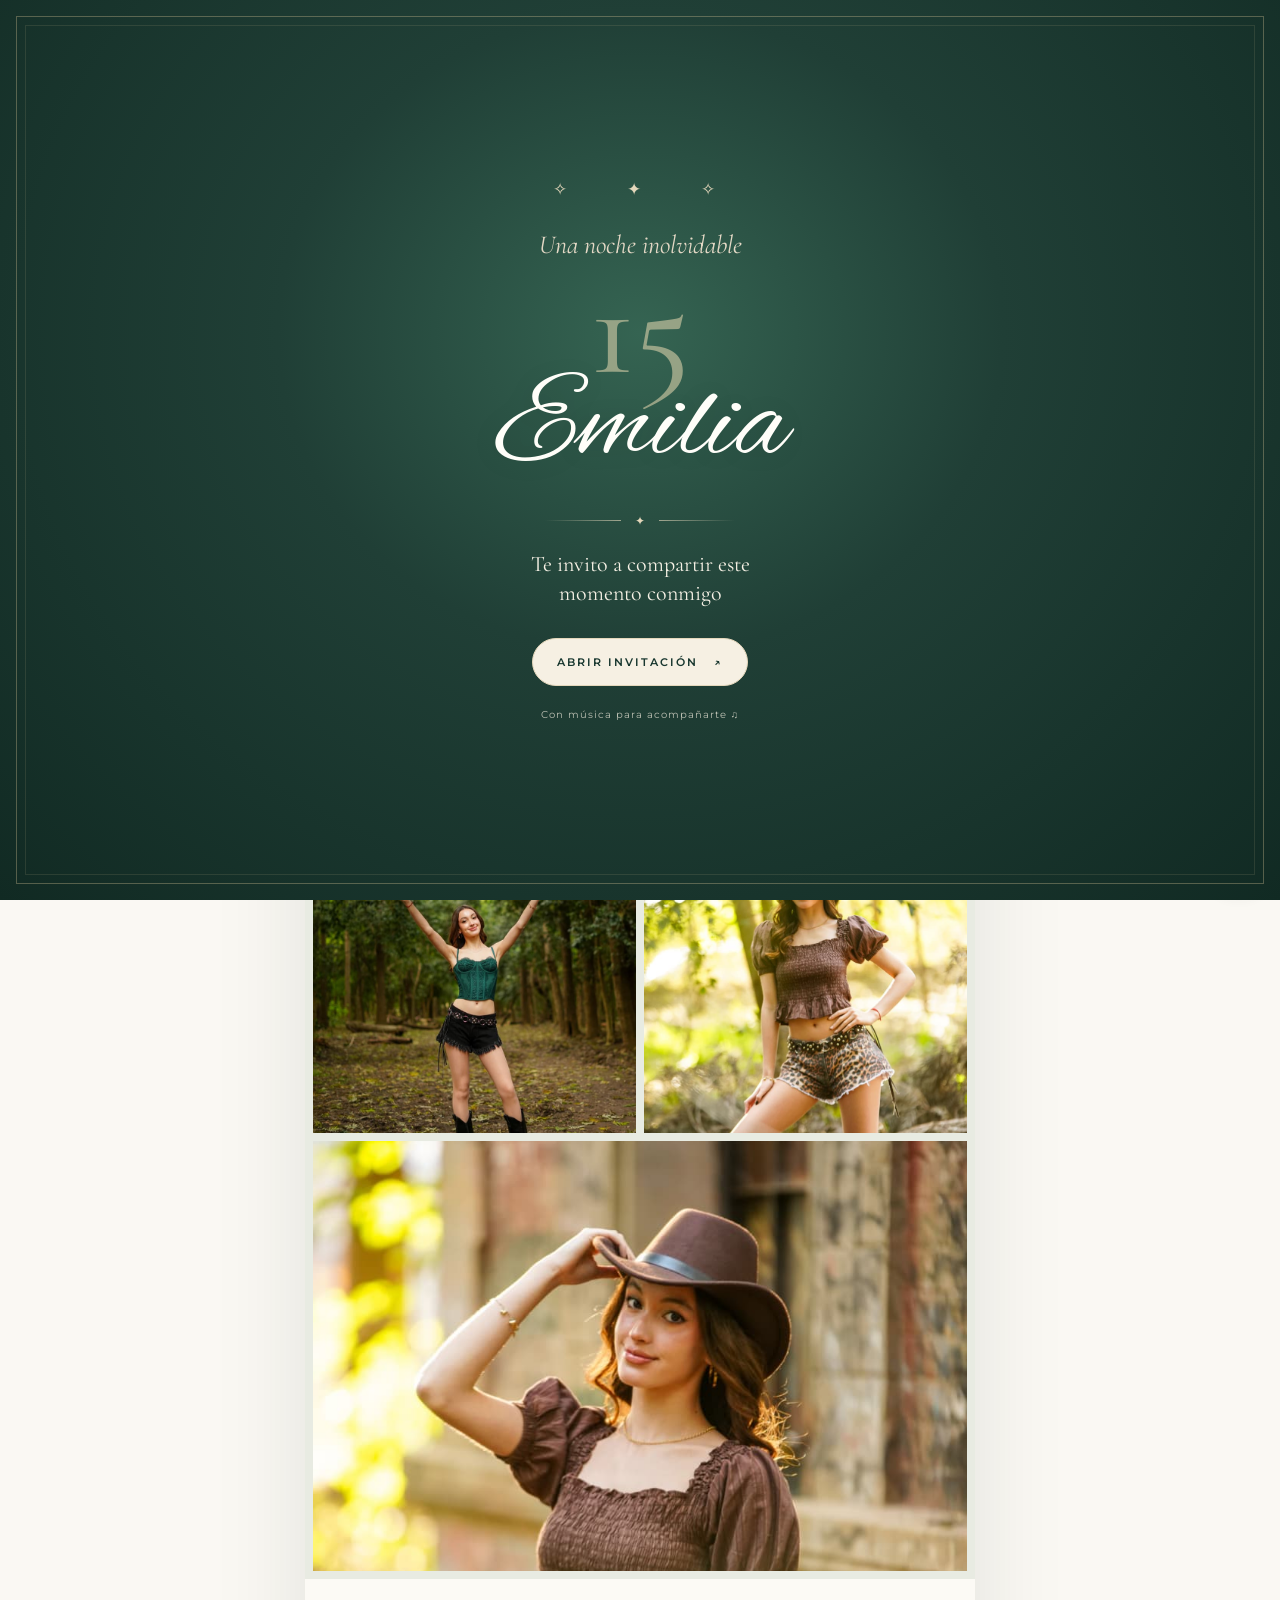
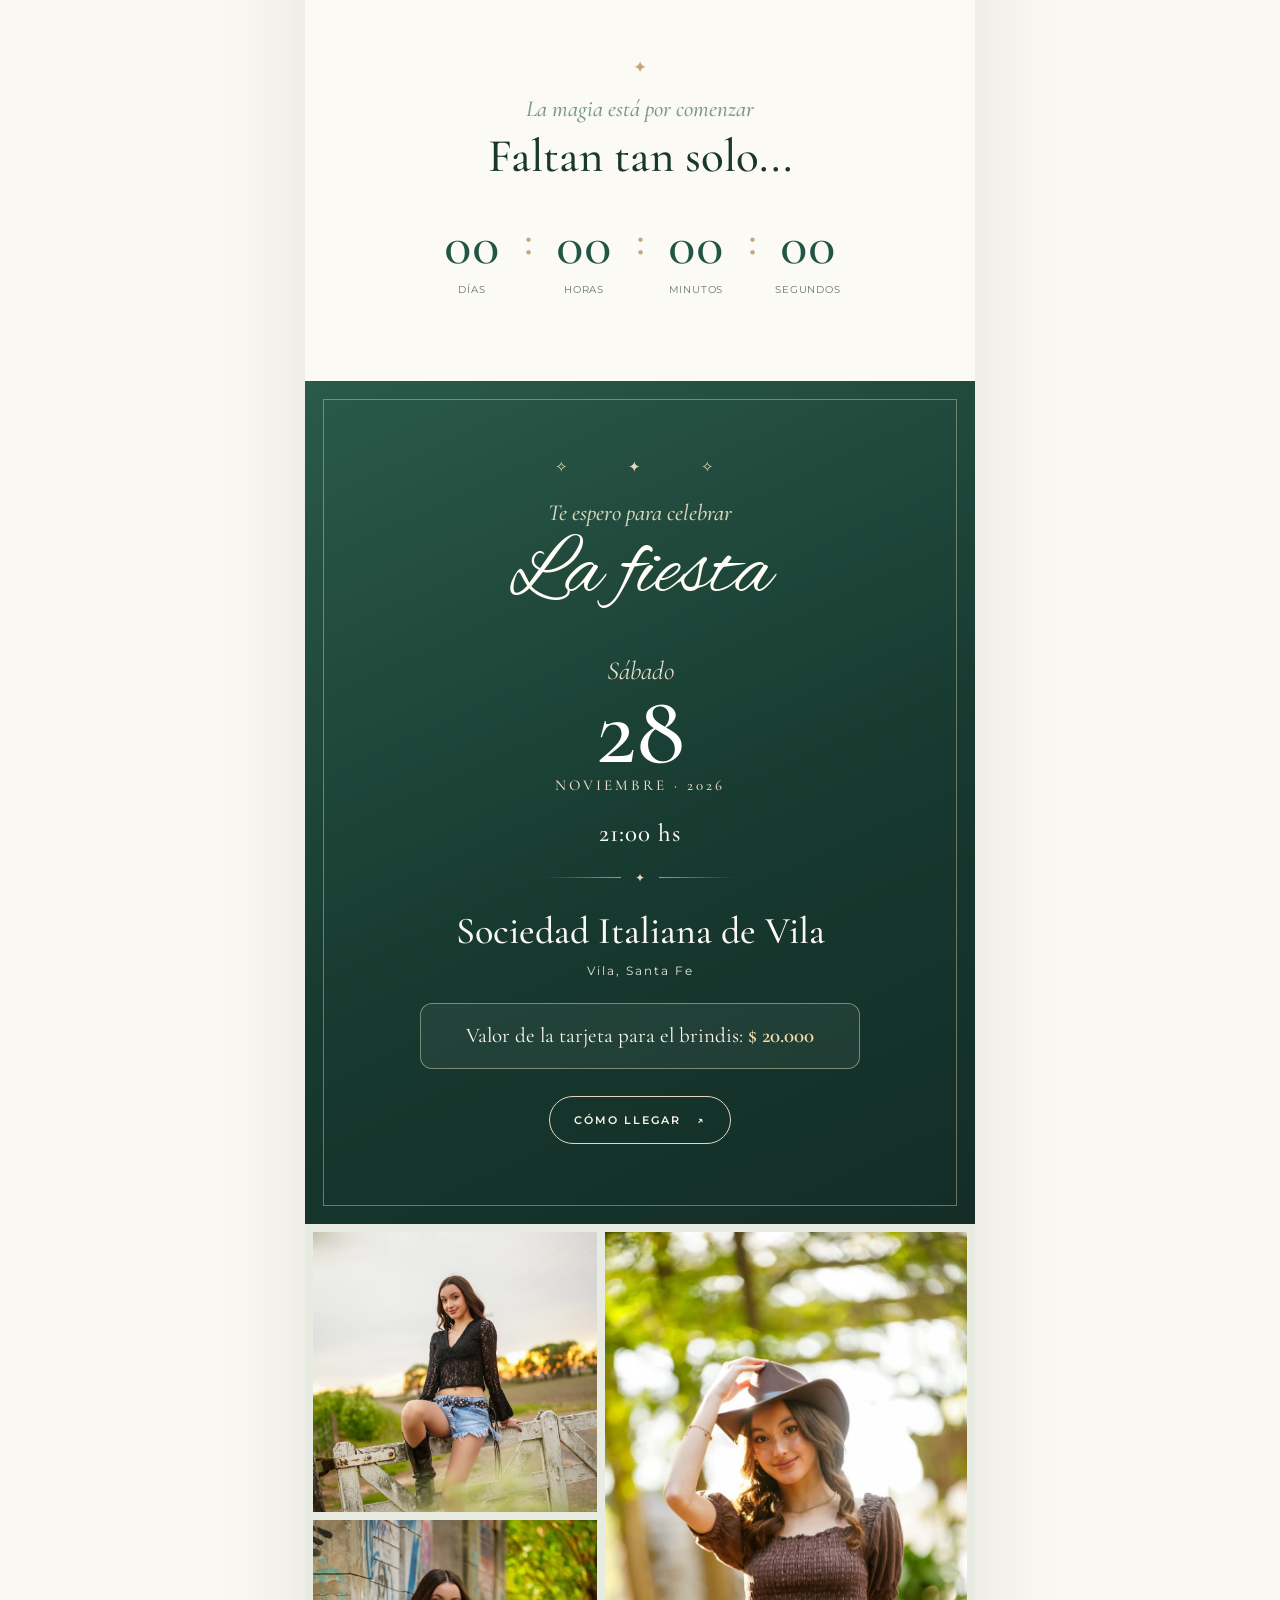
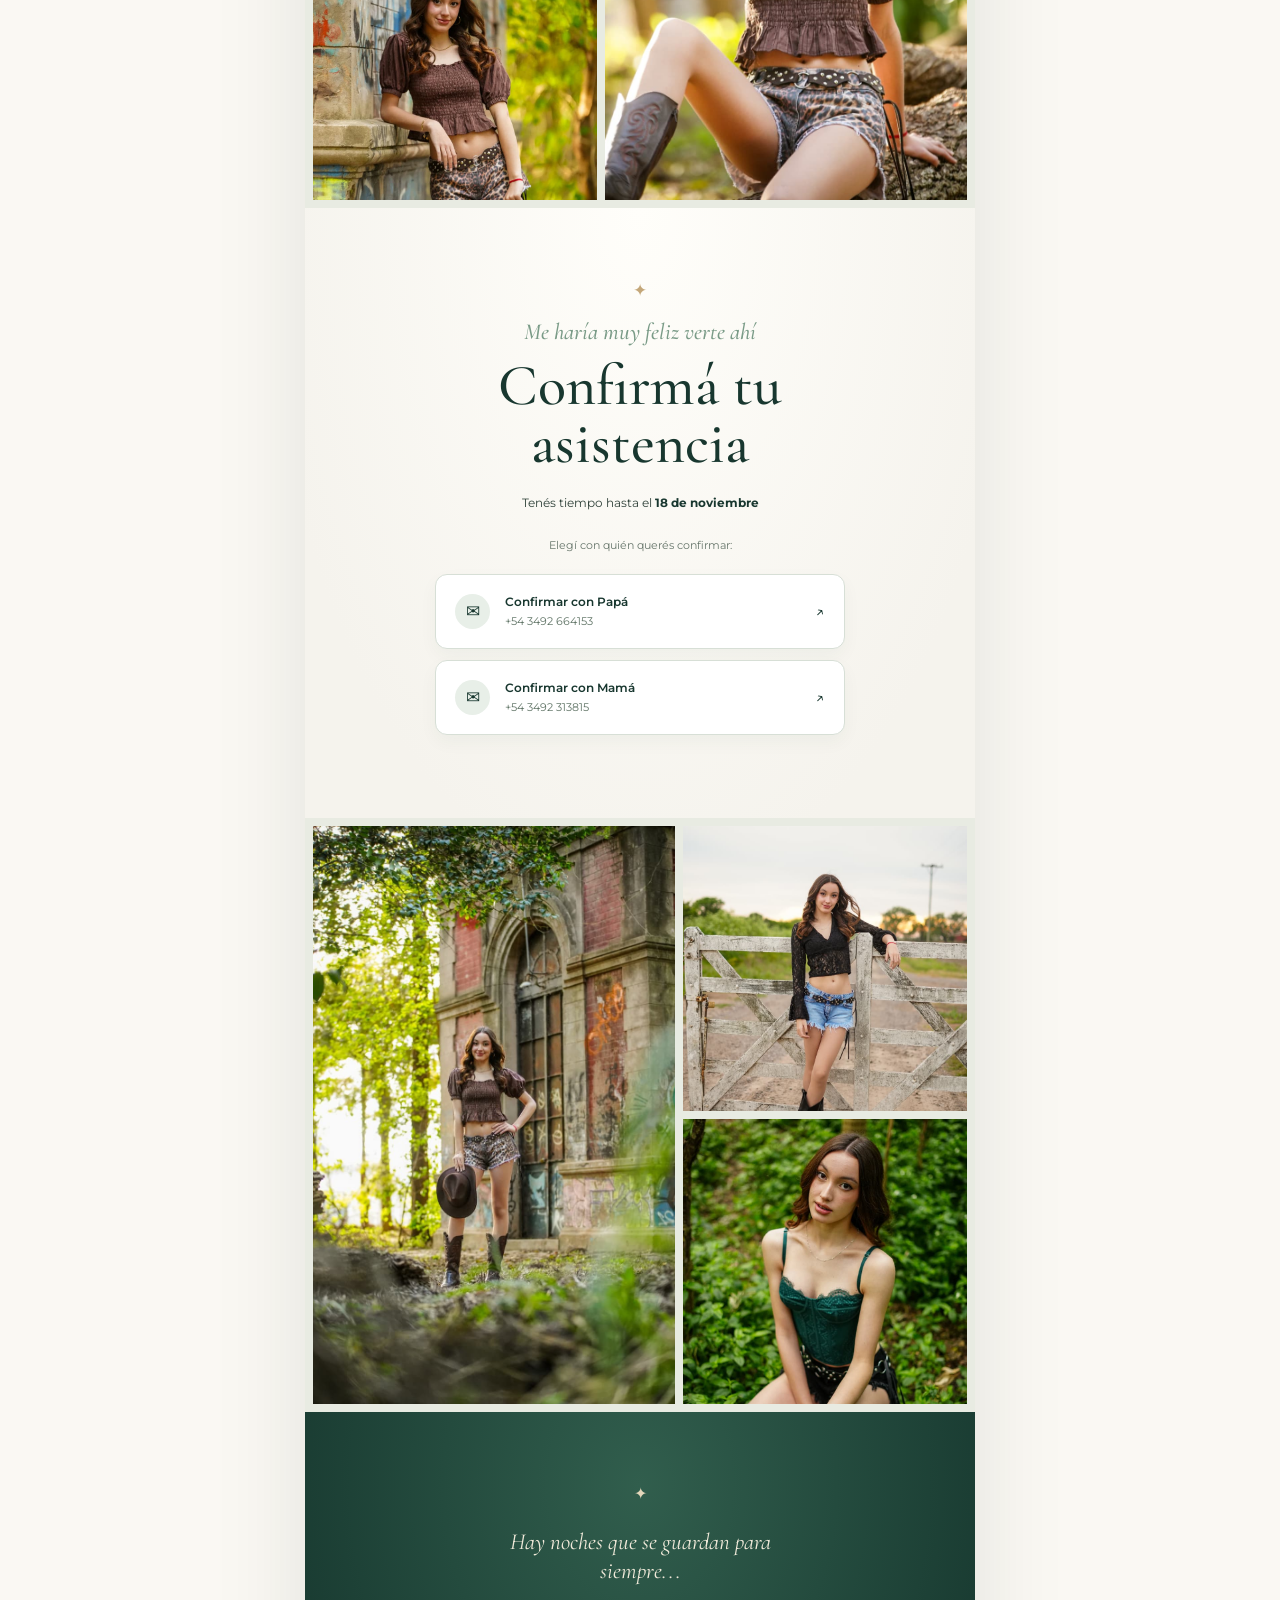
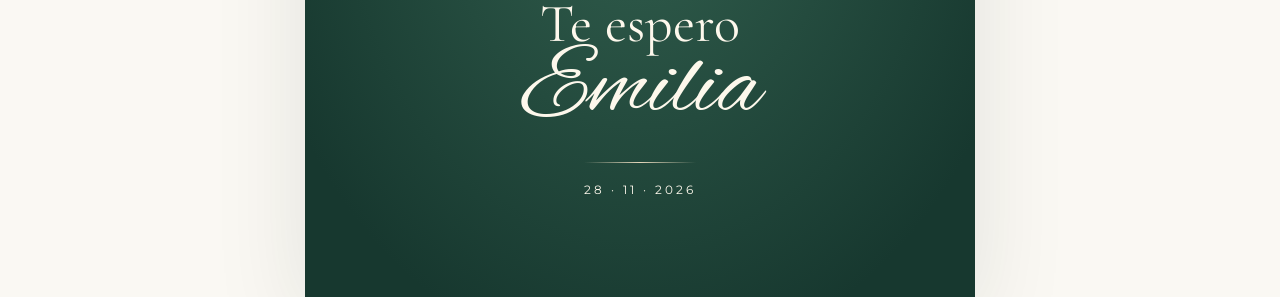
==== brindis/index.html @ 3b31a274 "4 invitaciones" ====
<!doctype html>
<html lang="es-AR">
  <head>
    <meta charset="UTF-8" />
    <meta
      name="viewport"
      content="width=device-width, initial-scale=1, viewport-fit=cover"
    />
    <meta name="theme-color" content="#18372f" />
    <meta
      name="description"
      content="Te invito a celebrar mis quince años. Emilia · 28 de noviembre de 2026 · Sociedad Italiana de Vila."
    />
    <title>Mis quince años · Emilia</title>
    <link rel="preconnect" href="https://fonts.googleapis.com" />
    <link rel="preconnect" href="https://fonts.gstatic.com" crossorigin />
    <link
      href="https://fonts.googleapis.com/css2?family=Alex+Brush&family=Cormorant+Garamond:ital,wght@0,400;0,500;0,600;1,400;1,500&family=Montserrat:wght@300;400;500;600&display=swap"
      rel="stylesheet"
    />
    <link rel="stylesheet" href="../css/estilos.css" />
  </head>
  <body class="inicio-bloqueado">
    <canvas id="canvas-fuegos" aria-hidden="true"></canvas>

    <!-- Pantalla inicial: el ingreso habilita la música con un gesto del invitado. -->
    <div
      class="bienvenida"
      id="splash"
      role="dialog"
      aria-modal="true"
      aria-labelledby="splash-titulo"
    >
      <div class="bienvenida__marco">
        <span class="ornamento" aria-hidden="true">✧ &nbsp; ✦ &nbsp; ✧</span>
        <p class="bienvenida__kicker">Una noche inolvidable</p>
        <span class="bienvenida__numero">15</span>
        <h2 id="splash-titulo" class="bienvenida__nombre">Emilia</h2>
        <div class="linea-ornamental" aria-hidden="true"><span>✦</span></div>
        <p class="bienvenida__mensaje">
          Te invito a compartir este momento conmigo
        </p>
        <button type="button" class="boton boton--claro" id="btn-ingresar">
          Abrir invitación <span aria-hidden="true">↗</span>
        </button>
        <p class="bienvenida__nota">Con música para acompañarte ♫</p>
      </div>
    </div>

    <audio id="musica" loop preload="none">
      <source src="../audio/musica.mp3" type="audio/mpeg" />
    </audio>
    <button
      type="button"
      id="btn-musica"
      class="boton-musica"
      aria-label="Reproducir música"
      aria-pressed="false"
      title="Activar o pausar la música"
    >
      <svg viewBox="0 0 24 24" fill="currentColor" aria-hidden="true">
        <path d="M12 3v10.55A4 4 0 1 0 14 17V7h4V3h-6z" />
      </svg>
      <span id="estado-musica" class="sr-only">Música pausada</span>
    </button>

    <main class="pagina">
      <header class="portada" id="inicio">
        <div class="portada__decoracion" aria-hidden="true">✦</div>
        <p class="portada__encabezado">Mis quince años</p>
        <h1 class="portada__nombre">Emilia</h1>
        <div
          class="linea-ornamental linea-ornamental--oscura"
          aria-hidden="true"
        >
          <span>✧</span>
        </div>
        <p class="portada__frase" id="frase-bienvenida">
          Hay momentos especiales por sí solos,<br class="salto-escritorio" />
          pero compartirlos con quienes más quiero<br
            class="salto-escritorio"
          />
          los hace inolvidables.
        </p>
        <div class="portada__fecha">
          <span>28</span><span class="portada__fecha-divisor"></span
          ><span>Noviembre<br />2026</span>
        </div>
        <p class="portada__deslizar">
          Deslizá para descubrir <span aria-hidden="true">↓</span>
        </p>
      </header>

      <!-- Collage 01: el orden visual y del HTML es EMILIA1, 2, 3. -->
      <section
        class="fotografias fotografias--uno"
        aria-label="Fotos de Emilia, primera parte"
      >
        <figure class="foto foto--1">
          <img
            src="../img/EMILIA1.jpeg"
            alt="Emilia con globos dorados de sus quince años"
            fetchpriority="high"
          />
        </figure>
        <figure class="foto foto--2">
          <img
            src="../img/EMILIA2.jpeg"
            alt="Emilia durante su sesión de fotos"
            loading="lazy"
          />
        </figure>
        <figure class="foto foto--3">
          <img
            src="../img/EMILIA3.jpeg"
            alt="Retrato de Emilia con sombrero"
            loading="lazy"
          />
        </figure>
      </section>

      <section class="cuenta" aria-labelledby="titulo-cuenta">
        <span class="detalle-decorativo" aria-hidden="true">✦</span>
        <p class="seccion__pre">La magia está por comenzar</p>
        <h2 id="titulo-cuenta" class="seccion__titulo">Faltan tan solo...</h2>
        <div
          class="temporizador"
          role="timer"
          aria-label="Cuenta regresiva para la fiesta"
        >
          <div class="bloque-tiempo">
            <span class="cifra" id="dias">00</span
            ><span class="etiqueta">Días</span>
          </div>
          <span class="dos-puntos" aria-hidden="true">:</span>
          <div class="bloque-tiempo">
            <span class="cifra" id="horas">00</span
            ><span class="etiqueta">Horas</span>
          </div>
          <span class="dos-puntos" aria-hidden="true">:</span>
          <div class="bloque-tiempo">
            <span class="cifra" id="minutos">00</span
            ><span class="etiqueta">Minutos</span>
          </div>
          <span class="dos-puntos" aria-hidden="true">:</span>
          <div class="bloque-tiempo">
            <span class="cifra" id="segundos">00</span
            ><span class="etiqueta">Segundos</span>
          </div>
        </div>
      </section>

      <section class="fiesta" aria-labelledby="titulo-fiesta">
        <div class="fiesta__contenido">
          <span class="ornamento fiesta__ornamento" aria-hidden="true"
            >✧ &nbsp; ✦ &nbsp; ✧</span
          >
          <p class="seccion__pre seccion__pre--clara">
            Te espero para celebrar
          </p>
          <h2 id="titulo-fiesta" class="fiesta__titulo">La fiesta</h2>
          <div class="fiesta__fecha">
            <span class="fiesta__dia">Sábado</span><strong>28</strong
            ><span class="fiesta__mes">Noviembre · 2026</span>
          </div>
          <p class="fiesta__hora">21:00 hs</p>
          <div class="linea-ornamental" aria-hidden="true"><span>✦</span></div>
          <h3 class="fiesta__lugar">Sociedad Italiana de Vila</h3>
          <p class="fiesta__localidad">Vila, Santa Fe</p>
          <div class="fiesta__valores" aria-label="Precio de la tarjeta">
            <p class="fiesta__valor">
              Valor de la tarjeta para el brindis: <strong>$ 20.000</strong>
            </p>
          </div>
          <a
            class="boton boton--contorno"
            href="https://www.google.com/maps/search/?api=1&amp;query=Sociedad+Italiana+de+Vila+Santa+Fe"
            target="_blank"
            rel="noopener noreferrer"
            >Cómo llegar <span aria-hidden="true">↗</span></a
          >
        </div>
      </section>

      <!-- Collage 02: EMILIA4 y 5 apiladas; EMILIA6 ocupa el alto de las dos. -->
      <section
        class="fotografias fotografias--dos"
        aria-label="Fotos de Emilia, segunda parte"
      >
        <figure class="foto foto--4">
          <img
            src="../img/EMILIA4.jpeg"
            alt="Emilia sentada en una cerca al atardecer"
            loading="lazy"
          />
        </figure>
        <figure class="foto foto--5">
          <img
            src="../img/EMILIA5.jpeg"
            alt="Emilia junto a una construcción antigua"
            loading="lazy"
          />
        </figure>
        <figure class="foto foto--6">
          <img
            src="../img/EMILIA6.jpeg"
            alt="Emilia con sombrero en el bosque"
            loading="lazy"
          />
        </figure>
      </section>

      <section class="confirmacion" aria-labelledby="titulo-confirmacion">
        <span class="detalle-decorativo" aria-hidden="true">✦</span>
        <p class="seccion__pre">Me haría muy feliz verte ahí</p>
        <h2 id="titulo-confirmacion" class="confirmacion__titulo">
          Confirmá tu asistencia
        </h2>
        <p class="confirmacion__plazo">
          Tenés tiempo hasta el <strong>18 de noviembre</strong>
        </p>
        <p class="confirmacion__ayuda">Elegí con quién querés confirmar:</p>
        <div class="confirmacion__acciones">
          <a
            class="contacto"
            href="https://wa.me/5493492664153?text=Hola%2C%20quiero%20confirmar%20mi%20asistencia%20a%20los%2015%20de%20Emilia.%20Mi%20nombre%20es%3A%20"
            target="_blank"
            rel="noopener noreferrer"
            aria-label="Confirmar asistencia con papá por WhatsApp"
          >
            <span class="contacto__icono" aria-hidden="true">✉</span
            ><span class="contacto__texto"
              ><strong>Confirmar con Papá</strong
              ><small>+54 3492 664153</small></span
            ><span aria-hidden="true">↗</span>
          </a>
          <a
            class="contacto"
            href="https://wa.me/5493492313815?text=Hola%2C%20quiero%20confirmar%20mi%20asistencia%20a%20los%2015%20de%20Emilia.%20Mi%20nombre%20es%3A%20"
            target="_blank"
            rel="noopener noreferrer"
            aria-label="Confirmar asistencia con mamá por WhatsApp"
          >
            <span class="contacto__icono" aria-hidden="true">✉</span
            ><span class="contacto__texto"
              ><strong>Confirmar con Mamá</strong
              ><small>+54 3492 313815</small></span
            ><span aria-hidden="true">↗</span>
          </a>
        </div>
      </section>

      <!-- Collage 03: EMILIA7 grande, EMILIA8 y 9 a su lado. -->
      <section
        class="fotografias fotografias--tres"
        aria-label="Fotos de Emilia, tercera parte"
      >
        <figure class="foto foto--7">
          <img
            src="../img/EMILIA7.jpeg"
            alt="Emilia en el jardín de una construcción antigua"
            loading="lazy"
          />
        </figure>
        <figure class="foto foto--8">
          <img
            src="../img/EMILIA8.jpeg"
            alt="Emilia apoyada en una cerca de madera"
            loading="lazy"
          />
        </figure>
        <figure class="foto foto--9">
          <img
            src="../img/EMILIA9.jpeg"
            alt="Retrato de Emilia en un jardín verde"
            loading="lazy"
          />
        </figure>
      </section>

      <footer class="cierre">
        <span class="cierre__adorno" aria-hidden="true">✦</span>
        <p>Hay noches que se guardan para siempre...</p>
        <h2>Te espero</h2>
        <span class="cierre__firma">Emilia</span>
        <div class="cierre__linea" aria-hidden="true"></div>
        <p class="cierre__fecha">28 · 11 · 2026</p>
      </footer>
    </main>

    <script src="../js/script.js"></script>
  </body>
</html>
---- css/estilos.css ----
:root {
  --verde-profundo: #18372f;
  --verde-intenso: #245446;
  --verde-hoja: #486d59;
  --verde-salvia: #7a9b87;
  --dorado: #c4a779;
  --dorado-claro: #e4d7bb;
  --marfil: #faf8f3;
  --marfil-oscuro: #f1eee6;
  --tinta: #30423a;
  --tinta-suave: #67766b;
  --blanco: #fff;
  --serif: 'Cormorant Garamond', Georgia, serif;
  --script: 'Alex Brush', cursive;
  --sans: 'Montserrat', Arial, sans-serif;
}
*, *::before, *::after { box-sizing: border-box; }
html { scroll-behavior: smooth; }
body { margin: 0; min-width: 320px; background: var(--marfil); color: var(--tinta); font-family: var(--sans); -webkit-font-smoothing: antialiased; }
body.inicio-bloqueado { overflow: hidden; }
button, a { -webkit-tap-highlight-color: transparent; }
button { font: inherit; }
a { color: inherit; }
button:focus-visible, a:focus-visible { outline: 3px solid #c4a779; outline-offset: 4px; }
.sr-only { position: absolute; width: 1px; height: 1px; padding: 0; margin: -1px; overflow: hidden; clip: rect(0,0,0,0); white-space: nowrap; border: 0; }
#canvas-fuegos { position: fixed; z-index: 11; inset: 0; width: 100%; height: 100%; pointer-events: none; }
.pagina { width: min(100%, 670px); margin-inline: auto; overflow: clip; background: var(--marfil); box-shadow: 0 24px 90px rgba(19, 43, 32, .10); }

/* Bienvenida */
.bienvenida { position: fixed; z-index: 100; inset: 0; display: grid; place-items: center; padding: 24px; color: var(--marfil); background: radial-gradient(ellipse at 50% 37%, #356452 0%, #203f36 40%, #112a23 100%); text-align: center; opacity: 1; visibility: visible; transition: opacity .8s ease, visibility .8s ease; }
.bienvenida::before { content: ''; pointer-events: none; position: absolute; inset: 16px; border: 1px solid rgba(218, 196, 150, .34); }
.bienvenida::after { content: ''; pointer-events: none; position: absolute; inset: 25px; border: 1px solid rgba(218, 196, 150, .12); }
.bienvenida.oculto { opacity: 0; visibility: hidden; }
.bienvenida__marco { position: relative; z-index: 1; width: min(440px, 100%); }
.ornamento { color: var(--dorado-claro); font-size: 17px; font-weight: 400; letter-spacing: 12px; }
.bienvenida__kicker { margin: 30px 0 2px; color: #e3d8c5; font-family: var(--serif); font-size: clamp(20px, 5vw, 26px); font-style: italic; }
.bienvenida__numero { display: block; margin: 0 0 -32px; color: rgba(234, 219, 179, .55); font: 500 clamp(88px, 30vw, 135px)/1 var(--serif); }
.bienvenida__nombre { position: relative; margin: 0; color: #fffef9; font: 400 clamp(80px, 26vw, 120px)/1.05 var(--script); text-shadow: 0 2px 26px rgba(0,0,0,.10); }
.linea-ornamental { display: flex; align-items: center; gap: 14px; justify-content: center; width: 190px; margin: 22px auto; color: var(--dorado-claro); }
.linea-ornamental::before, .linea-ornamental::after { content: ''; height: 1px; width: 100%; background: linear-gradient(90deg, transparent, currentColor); opacity: .64; }
.linea-ornamental::after { transform: rotate(180deg); }
.linea-ornamental span { font-size: 12px; }
.bienvenida__mensaje { max-width: 280px; margin: 14px auto 30px; color: #f6f1e5; font: 400 22px/1.3 var(--serif); }
.boton { display: inline-flex; align-items: center; justify-content: center; gap: 16px; min-height: 48px; padding: 14px 24px; border: 1px solid transparent; border-radius: 50px; text-decoration: none; text-transform: uppercase; font-size: 11px; font-family: var(--sans); font-weight: 600; letter-spacing: 2px; cursor: pointer; transition: background .2s, color .2s, transform .2s; }
.boton:hover { transform: translateY(-2px); }
.boton--claro { color: var(--verde-profundo); background: #f6f0e3; border-color: var(--dorado-claro); }
.boton--claro:hover { background: white; }
.bienvenida__nota { color: rgba(242, 236, 221, .75); font-size: 10px; letter-spacing: 1px; margin: 22px 0 0; }

/* Música */
.boton-musica { position: fixed; z-index: 20; right: max(17px, env(safe-area-inset-right)); bottom: max(17px, env(safe-area-inset-bottom)); display: grid; place-items: center; width: 48px; height: 48px; border-radius: 50%; border: 1px solid #c8b386; background: #fdf9ef; color: var(--verde-profundo); box-shadow: 0 6px 24px rgba(10,40,26,.20); cursor: pointer; transition: transform .2s, opacity .2s; }
.boton-musica:hover { transform: scale(1.05); }
.boton-musica svg { width: 22px; height: 22px; }
.boton-musica[aria-pressed="false"] { opacity: .75; }

/* Portada */
.portada { position: relative; min-height: 650px; min-height: min(94svh, 780px); display: flex; flex-direction: column; align-items: center; justify-content: center; padding: 65px 23px 52px; text-align: center; background: radial-gradient(ellipse at 50% 46%, #fffdf9 0%, #f8f6ef 56%, #eef0e6 100%); }
.portada::before, .portada::after { content: ''; pointer-events: none; position: absolute; inset: 22px; border: 1px solid rgba(122, 155, 135, .22); }
.portada::after { inset: 30px; border-color: rgba(196,167,121,.16); }
.portada__decoracion { color: var(--dorado); font-size: 27px; margin-bottom: 35px; }
.portada__encabezado { margin: 0 0 -4px; font: 500 clamp(29px, 6.5vw, 37px)/1.2 var(--serif); text-transform: uppercase; letter-spacing: 3px; color: var(--verde-intenso); }
.portada__nombre { margin: 0; font: 400 clamp(110px, 25vw, 156px)/1.05 var(--script); color: var(--verde-profundo); }
.linea-ornamental--oscura { color: var(--dorado); width: 190px; margin-top: 3px; margin-bottom: 24px; }
.portada__frase { max-width: 425px; margin: 0; font: italic 500 clamp(19px, 4.4vw, 24px)/1.37 var(--serif); color: #566c5d; text-wrap: pretty; opacity: 0; transform: translateY(9px); transition: opacity 1s ease, transform 1s ease; }
.portada__frase.visible { opacity: 1; transform: translateY(0); }
.portada__fecha { display: flex; align-items: center; justify-content: center; gap: 18px; margin-top: 38px; color: var(--verde-intenso); }
.portada__fecha span:first-child { font: 400 59px/.9 var(--serif); }
.portada__fecha span:last-child { text-align: left; font: 500 15px/1.4 var(--serif); letter-spacing: 2px; text-transform: uppercase; }
.portada__fecha-divisor { height: 46px; border-left: 1px solid var(--dorado); }
.portada__deslizar { position: absolute; bottom: 44px; display: flex; align-items: center; gap: 10px; margin: 0; font-size: 9px; letter-spacing: 2px; text-transform: uppercase; color: #7b8b7b; }
.portada__deslizar span { font-size: 16px; }

/* Collages: nunca son sliders y mantienen el orden de las 9 imágenes. */
.fotografias { display: grid; gap: 8px; margin: 0; padding: 8px; background: #e8ebe2; }
.foto { min-width: 0; margin: 0; overflow: hidden; position: relative; background: #cbd6ca; }
.foto img { display: block; width: 100%; height: 100%; object-fit: cover; object-position: center center; transition: transform .6s ease; }
@media (hover:hover) { .foto:hover img { transform: scale(1.045); } }
.fotografias--uno { grid-template-columns: repeat(2, minmax(0,1fr)); grid-template-rows: 345px 430px; }
.fotografias--uno .foto--3 { grid-column: 1 / -1; }
.foto--1 img { object-position: center 42%; }
.foto--2 img { object-position: center 25%; }
.foto--3 img { object-position: center 25%; }
.fotografias--dos { grid-template-columns: .88fr 1.12fr; grid-template-rows: 280px 280px; }
.fotografias--dos .foto--6 { grid-column: 2; grid-row: 1 / span 2; }
.foto--4 img { object-position: center 35%; }
.foto--5 img { object-position: center 24%; }
.foto--6 img { object-position: center 30%; }
.fotografias--tres { grid-template-columns: 1.12fr .88fr; grid-template-rows: 285px 285px; }
.fotografias--tres .foto--7 { grid-column: 1; grid-row: 1 / span 2; }
.foto--7 img { object-position: center 40%; }
.foto--8 img { object-position: center 42%; }
.foto--9 img { object-position: center 24%; }

/* Contador */
.cuenta { position: relative; padding: 78px 25px 85px; background: #fcfaf5; text-align: center; }
.detalle-decorativo { color: var(--dorado); font-size: 17px; }
.seccion__pre { margin: 19px 0 5px; color: var(--verde-salvia); font: italic 500 23px/1.2 var(--serif); }
.seccion__titulo { margin: 0; color: var(--verde-profundo); font: 500 clamp(33px, 7.6vw, 47px)/1.15 var(--serif); }
.temporizador { display: flex; justify-content: center; align-items: flex-start; gap: clamp(4px, 1.2vw, 14px); margin: 34px auto 0; }
.bloque-tiempo { display: flex; align-items: center; flex-direction: column; min-width: clamp(47px, 13vw, 75px); }
.cifra { color: var(--verde-intenso); font: 500 clamp(35px, 9vw, 56px)/1 var(--serif); font-variant-numeric: tabular-nums; }
.etiqueta { margin-top: 10px; font-size: clamp(8px, 1.8vw, 10px); text-transform: uppercase; letter-spacing: .8px; color: var(--tinta-suave); }
.dos-puntos { color: var(--dorado); font: 500 clamp(25px, 7vw, 45px)/1 var(--serif); }

/* Fiesta */
.fiesta { background: linear-gradient(155deg, #2a5a4a 0%, #17392f 57%, #132d26 100%); padding: 18px; color: var(--marfil); text-align: center; }
.fiesta__contenido { border: 1px solid rgba(228, 215, 187, .42); padding: 57px 15px 61px; }
.fiesta__ornamento { display: block; margin-bottom: 24px; font-size: 15px; }
.seccion__pre--clara { color: #d7d6bd; }
.fiesta__titulo { margin: 5px 0 38px; color: #fffdf5; font: 400 clamp(56px, 15vw, 85px)/1 var(--script); }
.fiesta__fecha { display: flex; flex-direction: column; align-items: center; }
.fiesta__dia { font: italic 400 26px var(--serif); color: #e2d9c9; }
.fiesta__fecha strong { font: 500 100px/.9 var(--serif); color: #fff; }
.fiesta__mes { font: 500 15px var(--serif); letter-spacing: 3px; text-transform: uppercase; color: #e7dac4; }
.fiesta__hora { margin: 24px 0 14px; font: 500 25px var(--serif); letter-spacing: 1px; }
.fiesta .linea-ornamental { margin: 22px auto 27px; }
.fiesta__lugar { margin: 0; font: 500 clamp(29px, 7vw, 38px)/1.05 var(--serif); }
.fiesta__localidad { font-size: 12px; font-weight: 400; letter-spacing: 2px; color: #e5e7db; margin: 11px 0 31px; }
.boton--contorno { border-color: var(--dorado-claro); color: #fbf5e8; background: transparent; }
.boton--contorno:hover { color: var(--verde-profundo); background: #fbf5e8; }

/* Confirmaciones */
.confirmacion { padding: 72px 35px 83px; text-align: center; background: radial-gradient(ellipse at 50% 0, #fffefa 0%, #f5f3ed 80%); }
.confirmacion__titulo { max-width: 420px; margin: 11px auto; color: var(--verde-profundo); font: 500 clamp(40px, 9vw, 58px)/.99 var(--serif); }
.confirmacion__plazo { margin: 20px 0 0; color: var(--tinta); font-size: 12px; line-height: 1.8; }
.confirmacion__plazo strong { color: var(--verde-profundo); }
.confirmacion__ayuda { color: var(--tinta-suave); font-size: 11px; margin-top: 24px; }
.confirmacion__acciones { display: grid; gap: 11px; width: min(100%, 410px); margin: 22px auto 0; }
.contacto { display: flex; justify-content: space-between; align-items: center; gap: 15px; min-height: 75px; padding: 15px 19px; background: #fff; border: 1px solid #d7dfd6; border-radius: 12px; color: var(--verde-profundo); text-decoration: none; box-shadow: 0 7px 18px rgba(31, 64, 51, .045); transition: border-color .2s, transform .2s; }
.contacto:hover { border-color: #8da793; transform: translateY(-2px); }
.contacto__icono { display: grid; place-items: center; flex: 0 0 35px; height: 35px; border-radius: 50%; background: #e8efe8; font-size: 17px; }
.contacto__texto { display: flex; flex-direction: column; gap: 5px; align-items: flex-start; flex: 1; }
.contacto__texto strong { font-size: 12px; font-weight: 600; }
.contacto__texto small { color: #607466; font-size: 11px; }

/* Cierre */
.cierre { padding: 72px 25px 88px; text-align: center; color: #fdf8ec; background: radial-gradient(ellipse at 50% 15%, #315e4d, #17382f 83%); }
.cierre__adorno { color: var(--dorado-claro); font-size: 16px; }
.cierre > p:first-of-type { max-width: 270px; margin: 25px auto 0; font: italic 400 23px/1.3 var(--serif); color: #efe9d9; }
.cierre h2 { margin: 10px 0 -15px; font: 400 54px/1 var(--serif); }
.cierre__firma { display: block; font: 400 99px/1.1 var(--script); }
.cierre__linea { height: 1px; width: 112px; margin: 17px auto 19px; background: linear-gradient(90deg, transparent, var(--dorado-claro), transparent); }
.cierre__fecha { font: 400 12px var(--sans); letter-spacing: 3px; }

@media (max-width: 540px) {
  .portada { min-height: min(92svh, 725px); padding: 70px 23px 70px; }
  .portada__nombre { font-size: clamp(105px, 28vw, 137px); }
  .portada__decoracion { margin-bottom: 26px; }
  .salto-escritorio { display: none; }
  .portada__frase { max-width: 315px; }
  .portada__deslizar { bottom: 33px; }
  .fotografias { gap: 6px; padding: 6px; }
  .fotografias--uno { grid-template-rows: clamp(230px, 75vw, 340px) clamp(255px, 90vw, 400px); }
  .fotografias--dos, .fotografias--tres { grid-template-rows: clamp(185px, 53vw, 250px) clamp(185px, 53vw, 250px); }
  .cuenta { padding: 68px 17px 78px; }
  .fiesta { padding: 11px; }
  .fiesta__contenido { padding: 46px 11px 50px; }
  .confirmacion { padding: 63px 23px 75px; }
  .cierre { padding: 64px 23px 79px; }
}
@media (max-width: 365px) {
  .portada__encabezado { font-size: 27px; }
  .portada__nombre { font-size: 104px; }
  .cifra { font-size: 35px; }
  .temporizador { gap: 3px; }
  .bloque-tiempo { min-width: 44px; }
  .confirmacion { padding-left: 16px; padding-right: 16px; }
}
@media (prefers-reduced-motion: reduce) {
  *, *::before, *::after { scroll-behavior: auto !important; animation-duration: .01ms !important; transition-duration: .01ms !important; }
}

/* Valores de las tarjetas: visibles solo en las versiones cena y brindis. */
.fiesta__valores {
  width: min(100%, 440px);
  margin: -6px auto 27px;
  padding: 17px 12px;
  border: 1px solid rgba(228, 215, 187, .48);
  border-radius: 12px;
  background: rgba(255, 255, 255, .055);
}
.fiesta__valor {
  margin: 0;
  color: #fdf9ef;
  font: 400 clamp(17px, 4.6vw, 21px)/1.4 var(--serif);
}
.fiesta__valor strong { color: #f4dfac; font-weight: 600; white-space: nowrap; }
.fiesta__valores--doble { padding-block: 15px; }
.fiesta__valores--doble .fiesta__valor + .fiesta__valor {
  padding-top: 10px;
  margin-top: 10px;
  border-top: 1px solid rgba(228, 215, 187, .25);
}
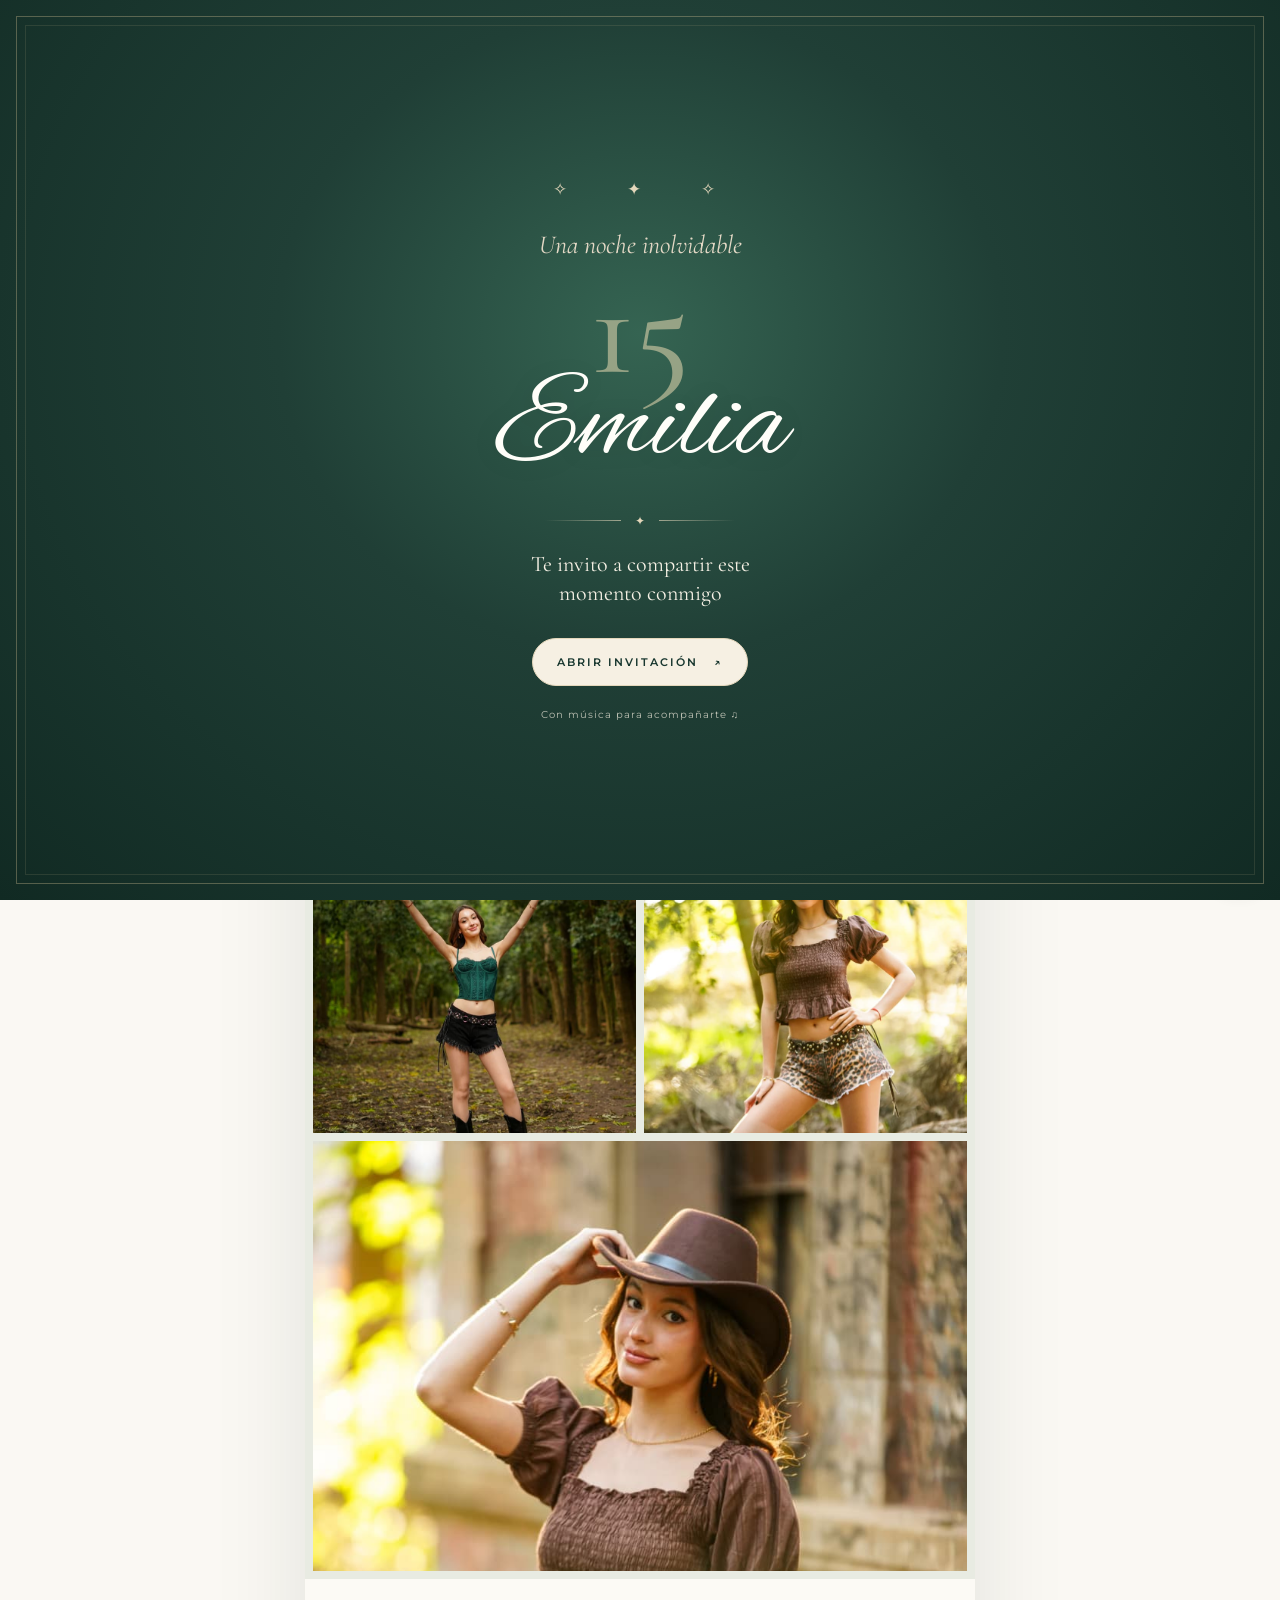
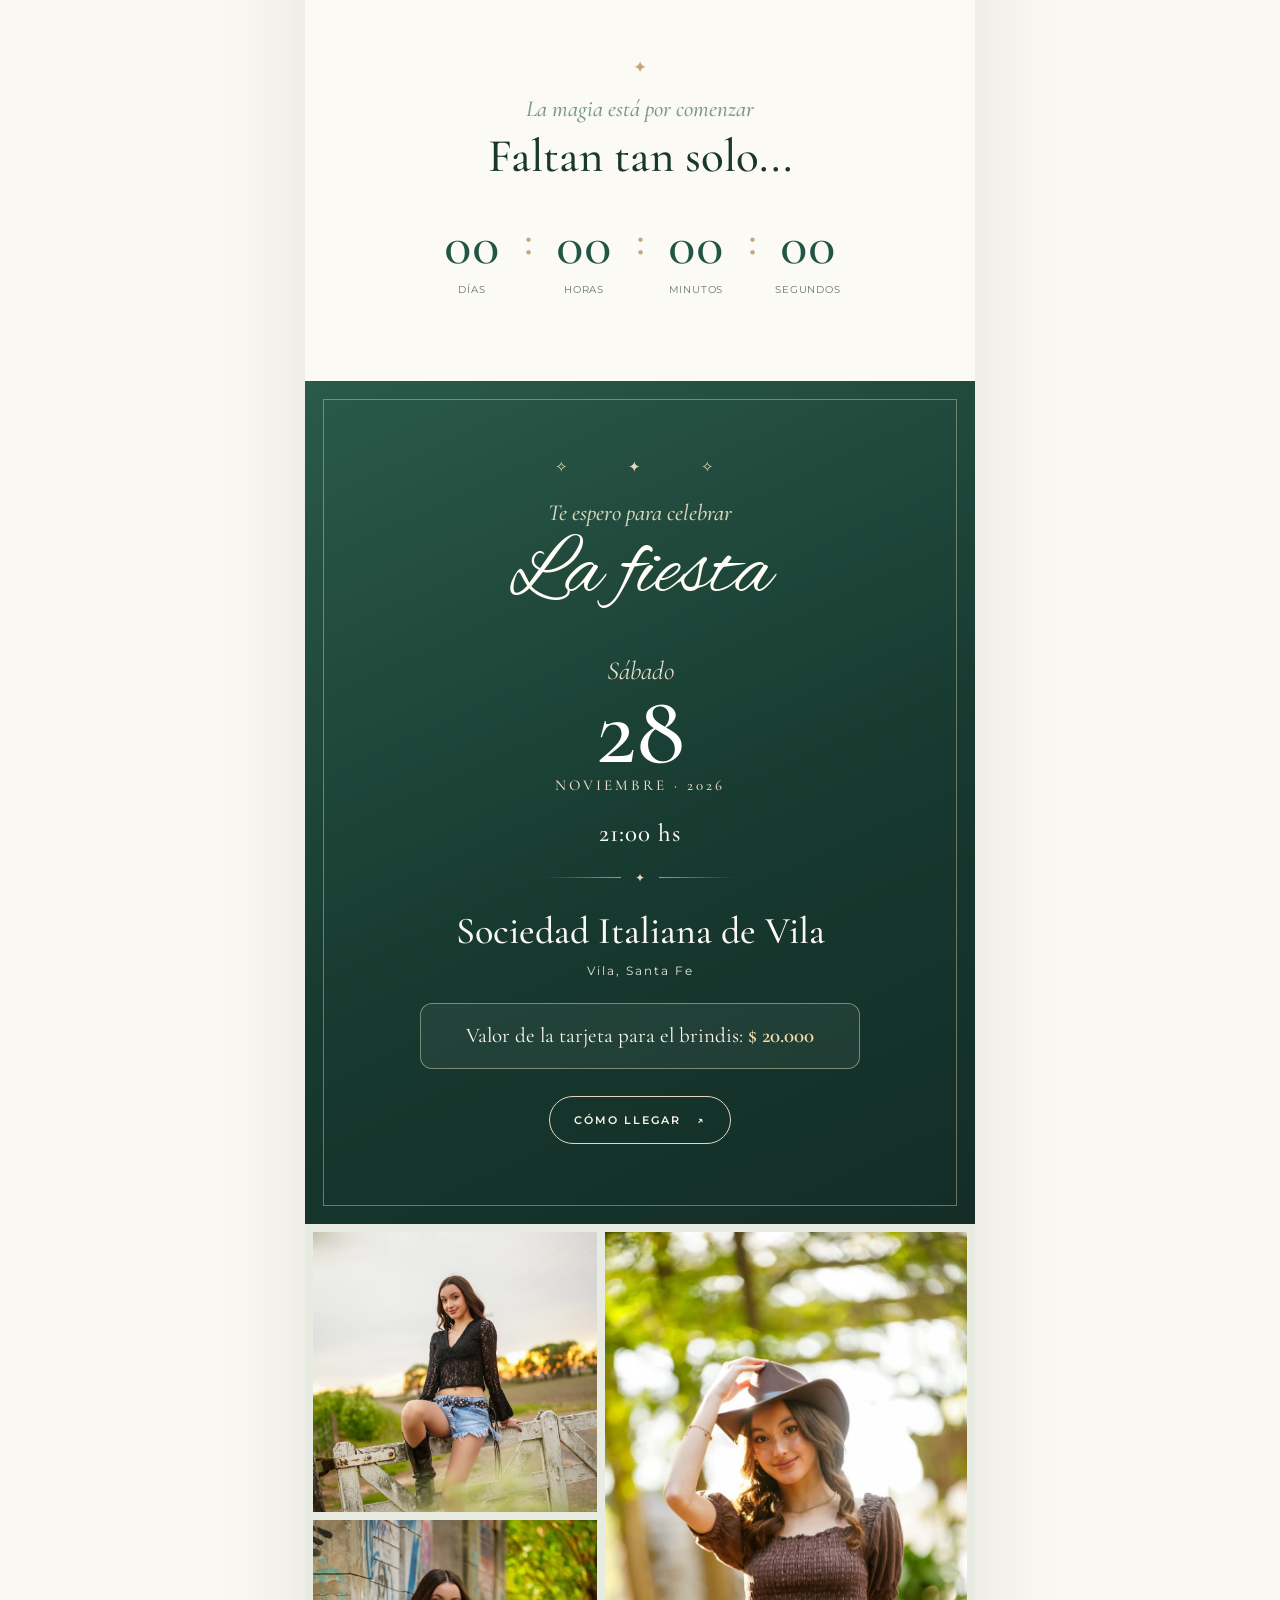
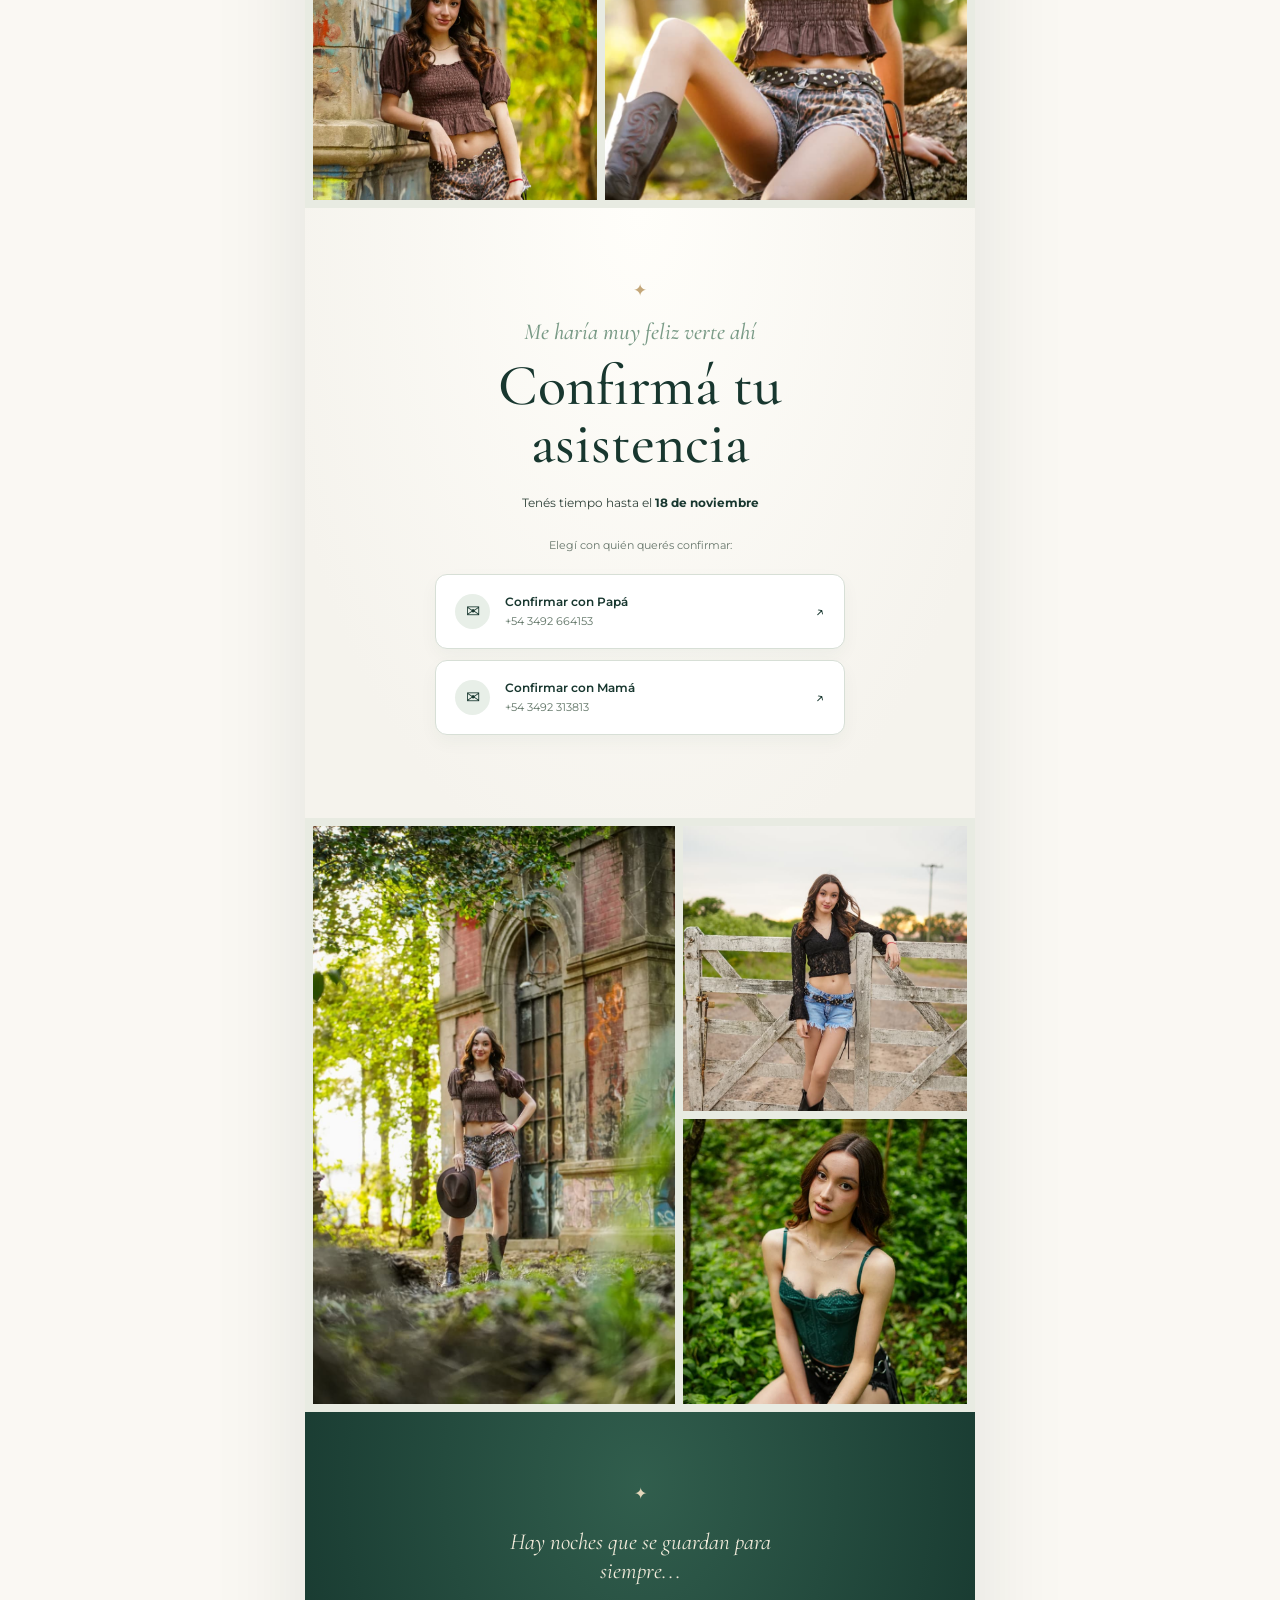
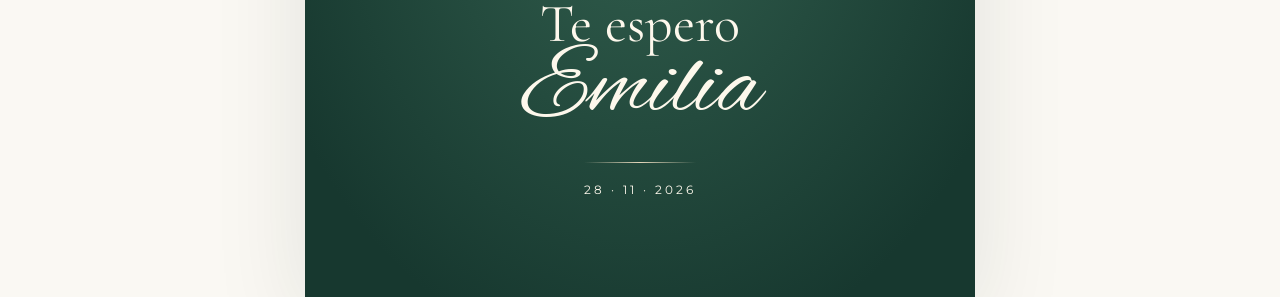
==== commit 6bb89268: "Arrreglo cel Jimena" ====
--- a/brindis/index.html
+++ b/brindis/index.html
@@ -236,7 +236,7 @@
           </a>
           <a
             class="contacto"
-            href="https://wa.me/5493492313815?text=Hola%2C%20quiero%20confirmar%20mi%20asistencia%20a%20los%2015%20de%20Emilia.%20Mi%20nombre%20es%3A%20"
+            href="https://wa.me/5493492313813?text=Hola%2C%20quiero%20confirmar%20mi%20asistencia%20a%20los%2015%20de%20Emilia.%20Mi%20nombre%20es%3A%20"
             target="_blank"
             rel="noopener noreferrer"
             aria-label="Confirmar asistencia con mamá por WhatsApp"
@@ -244,7 +244,7 @@
             <span class="contacto__icono" aria-hidden="true">✉</span
             ><span class="contacto__texto"
               ><strong>Confirmar con Mamá</strong
-              ><small>+54 3492 313815</small></span
+              ><small>+54 3492 313813</small></span
             ><span aria-hidden="true">↗</span>
           </a>
         </div>
--- a/css/estilos.css
+++ b/css/estilos.css
@@ -10,164 +10,744 @@
   --tinta: #30423a;
   --tinta-suave: #67766b;
   --blanco: #fff;
-  --serif: 'Cormorant Garamond', Georgia, serif;
-  --script: 'Alex Brush', cursive;
-  --sans: 'Montserrat', Arial, sans-serif;
-}
-*, *::before, *::after { box-sizing: border-box; }
-html { scroll-behavior: smooth; }
-body { margin: 0; min-width: 320px; background: var(--marfil); color: var(--tinta); font-family: var(--sans); -webkit-font-smoothing: antialiased; }
-body.inicio-bloqueado { overflow: hidden; }
-button, a { -webkit-tap-highlight-color: transparent; }
-button { font: inherit; }
-a { color: inherit; }
-button:focus-visible, a:focus-visible { outline: 3px solid #c4a779; outline-offset: 4px; }
-.sr-only { position: absolute; width: 1px; height: 1px; padding: 0; margin: -1px; overflow: hidden; clip: rect(0,0,0,0); white-space: nowrap; border: 0; }
-#canvas-fuegos { position: fixed; z-index: 11; inset: 0; width: 100%; height: 100%; pointer-events: none; }
-.pagina { width: min(100%, 670px); margin-inline: auto; overflow: clip; background: var(--marfil); box-shadow: 0 24px 90px rgba(19, 43, 32, .10); }
+  --serif: "Cormorant Garamond", Georgia, serif;
+  --script: "Alex Brush", cursive;
+  --sans: "Montserrat", Arial, sans-serif;
+}
+*,
+*::before,
+*::after {
+  box-sizing: border-box;
+}
+html {
+  scroll-behavior: smooth;
+}
+body {
+  margin: 0;
+  min-width: 320px;
+  background: var(--marfil);
+  color: var(--tinta);
+  font-family: var(--sans);
+  -webkit-font-smoothing: antialiased;
+}
+body.inicio-bloqueado {
+  overflow: hidden;
+}
+button,
+a {
+  -webkit-tap-highlight-color: transparent;
+}
+button {
+  font: inherit;
+}
+a {
+  color: inherit;
+}
+button:focus-visible,
+a:focus-visible {
+  outline: 3px solid #c4a779;
+  outline-offset: 4px;
+}
+.sr-only {
+  position: absolute;
+  width: 1px;
+  height: 1px;
+  padding: 0;
+  margin: -1px;
+  overflow: hidden;
+  clip: rect(0, 0, 0, 0);
+  white-space: nowrap;
+  border: 0;
+}
+#canvas-fuegos {
+  position: fixed;
+  z-index: 11;
+  inset: 0;
+  width: 100%;
+  height: 100%;
+  pointer-events: none;
+}
+.pagina {
+  width: min(100%, 670px);
+  margin-inline: auto;
+  overflow: clip;
+  background: var(--marfil);
+  box-shadow: 0 24px 90px rgba(19, 43, 32, 0.1);
+}
 
 /* Bienvenida */
-.bienvenida { position: fixed; z-index: 100; inset: 0; display: grid; place-items: center; padding: 24px; color: var(--marfil); background: radial-gradient(ellipse at 50% 37%, #356452 0%, #203f36 40%, #112a23 100%); text-align: center; opacity: 1; visibility: visible; transition: opacity .8s ease, visibility .8s ease; }
-.bienvenida::before { content: ''; pointer-events: none; position: absolute; inset: 16px; border: 1px solid rgba(218, 196, 150, .34); }
-.bienvenida::after { content: ''; pointer-events: none; position: absolute; inset: 25px; border: 1px solid rgba(218, 196, 150, .12); }
-.bienvenida.oculto { opacity: 0; visibility: hidden; }
-.bienvenida__marco { position: relative; z-index: 1; width: min(440px, 100%); }
-.ornamento { color: var(--dorado-claro); font-size: 17px; font-weight: 400; letter-spacing: 12px; }
-.bienvenida__kicker { margin: 30px 0 2px; color: #e3d8c5; font-family: var(--serif); font-size: clamp(20px, 5vw, 26px); font-style: italic; }
-.bienvenida__numero { display: block; margin: 0 0 -32px; color: rgba(234, 219, 179, .55); font: 500 clamp(88px, 30vw, 135px)/1 var(--serif); }
-.bienvenida__nombre { position: relative; margin: 0; color: #fffef9; font: 400 clamp(80px, 26vw, 120px)/1.05 var(--script); text-shadow: 0 2px 26px rgba(0,0,0,.10); }
-.linea-ornamental { display: flex; align-items: center; gap: 14px; justify-content: center; width: 190px; margin: 22px auto; color: var(--dorado-claro); }
-.linea-ornamental::before, .linea-ornamental::after { content: ''; height: 1px; width: 100%; background: linear-gradient(90deg, transparent, currentColor); opacity: .64; }
-.linea-ornamental::after { transform: rotate(180deg); }
-.linea-ornamental span { font-size: 12px; }
-.bienvenida__mensaje { max-width: 280px; margin: 14px auto 30px; color: #f6f1e5; font: 400 22px/1.3 var(--serif); }
-.boton { display: inline-flex; align-items: center; justify-content: center; gap: 16px; min-height: 48px; padding: 14px 24px; border: 1px solid transparent; border-radius: 50px; text-decoration: none; text-transform: uppercase; font-size: 11px; font-family: var(--sans); font-weight: 600; letter-spacing: 2px; cursor: pointer; transition: background .2s, color .2s, transform .2s; }
-.boton:hover { transform: translateY(-2px); }
-.boton--claro { color: var(--verde-profundo); background: #f6f0e3; border-color: var(--dorado-claro); }
-.boton--claro:hover { background: white; }
-.bienvenida__nota { color: rgba(242, 236, 221, .75); font-size: 10px; letter-spacing: 1px; margin: 22px 0 0; }
+.bienvenida {
+  position: fixed;
+  z-index: 100;
+  inset: 0;
+  display: grid;
+  place-items: center;
+  padding: 24px;
+  color: var(--marfil);
+  background: radial-gradient(
+    ellipse at 50% 37%,
+    #356452 0%,
+    #203f36 40%,
+    #112a23 100%
+  );
+  text-align: center;
+  opacity: 1;
+  visibility: visible;
+  transition:
+    opacity 0.8s ease,
+    visibility 0.8s ease;
+}
+.bienvenida::before {
+  content: "";
+  pointer-events: none;
+  position: absolute;
+  inset: 16px;
+  border: 1px solid rgba(218, 196, 150, 0.34);
+}
+.bienvenida::after {
+  content: "";
+  pointer-events: none;
+  position: absolute;
+  inset: 25px;
+  border: 1px solid rgba(218, 196, 150, 0.12);
+}
+.bienvenida.oculto {
+  opacity: 0;
+  visibility: hidden;
+}
+.bienvenida__marco {
+  position: relative;
+  z-index: 1;
+  width: min(440px, 100%);
+}
+.ornamento {
+  color: var(--dorado-claro);
+  font-size: 17px;
+  font-weight: 400;
+  letter-spacing: 12px;
+}
+.bienvenida__kicker {
+  margin: 30px 0 2px;
+  color: #e3d8c5;
+  font-family: var(--serif);
+  font-size: clamp(20px, 5vw, 26px);
+  font-style: italic;
+}
+.bienvenida__numero {
+  display: block;
+  margin: 0 0 -32px;
+  color: rgba(234, 219, 179, 0.55);
+  font: 500 clamp(88px, 30vw, 135px)/1 var(--serif);
+}
+.bienvenida__nombre {
+  position: relative;
+  margin: 0;
+  color: #fffef9;
+  font: 400 clamp(80px, 26vw, 120px)/1.05 var(--script);
+  text-shadow: 0 2px 26px rgba(0, 0, 0, 0.1);
+}
+.linea-ornamental {
+  display: flex;
+  align-items: center;
+  gap: 14px;
+  justify-content: center;
+  width: 190px;
+  margin: 22px auto;
+  color: var(--dorado-claro);
+}
+.linea-ornamental::before,
+.linea-ornamental::after {
+  content: "";
+  height: 1px;
+  width: 100%;
+  background: linear-gradient(90deg, transparent, currentColor);
+  opacity: 0.64;
+}
+.linea-ornamental::after {
+  transform: rotate(180deg);
+}
+.linea-ornamental span {
+  font-size: 12px;
+}
+.bienvenida__mensaje {
+  max-width: 280px;
+  margin: 14px auto 30px;
+  color: #f6f1e5;
+  font: 400 22px/1.3 var(--serif);
+}
+.boton {
+  display: inline-flex;
+  align-items: center;
+  justify-content: center;
+  gap: 16px;
+  min-height: 48px;
+  padding: 14px 24px;
+  border: 1px solid transparent;
+  border-radius: 50px;
+  text-decoration: none;
+  text-transform: uppercase;
+  font-size: 11px;
+  font-family: var(--sans);
+  font-weight: 600;
+  letter-spacing: 2px;
+  cursor: pointer;
+  transition:
+    background 0.2s,
+    color 0.2s,
+    transform 0.2s;
+}
+.boton:hover {
+  transform: translateY(-2px);
+}
+.boton--claro {
+  color: var(--verde-profundo);
+  background: #f6f0e3;
+  border-color: var(--dorado-claro);
+}
+.boton--claro:hover {
+  background: white;
+}
+.bienvenida__nota {
+  color: rgba(242, 236, 221, 0.75);
+  font-size: 10px;
+  letter-spacing: 1px;
+  margin: 22px 0 0;
+}
 
 /* Música */
-.boton-musica { position: fixed; z-index: 20; right: max(17px, env(safe-area-inset-right)); bottom: max(17px, env(safe-area-inset-bottom)); display: grid; place-items: center; width: 48px; height: 48px; border-radius: 50%; border: 1px solid #c8b386; background: #fdf9ef; color: var(--verde-profundo); box-shadow: 0 6px 24px rgba(10,40,26,.20); cursor: pointer; transition: transform .2s, opacity .2s; }
-.boton-musica:hover { transform: scale(1.05); }
-.boton-musica svg { width: 22px; height: 22px; }
-.boton-musica[aria-pressed="false"] { opacity: .75; }
+.boton-musica {
+  position: fixed;
+  z-index: 20;
+  right: max(17px, env(safe-area-inset-right));
+  bottom: max(17px, env(safe-area-inset-bottom));
+  display: grid;
+  place-items: center;
+  width: 48px;
+  height: 48px;
+  border-radius: 50%;
+  border: 1px solid #c8b386;
+  background: #fdf9ef;
+  color: var(--verde-profundo);
+  box-shadow: 0 6px 24px rgba(10, 40, 26, 0.2);
+  cursor: pointer;
+  transition:
+    transform 0.2s,
+    opacity 0.2s;
+}
+.boton-musica:hover {
+  transform: scale(1.05);
+}
+.boton-musica svg {
+  width: 22px;
+  height: 22px;
+}
+.boton-musica[aria-pressed="false"] {
+  opacity: 0.75;
+}
 
 /* Portada */
-.portada { position: relative; min-height: 650px; min-height: min(94svh, 780px); display: flex; flex-direction: column; align-items: center; justify-content: center; padding: 65px 23px 52px; text-align: center; background: radial-gradient(ellipse at 50% 46%, #fffdf9 0%, #f8f6ef 56%, #eef0e6 100%); }
-.portada::before, .portada::after { content: ''; pointer-events: none; position: absolute; inset: 22px; border: 1px solid rgba(122, 155, 135, .22); }
-.portada::after { inset: 30px; border-color: rgba(196,167,121,.16); }
-.portada__decoracion { color: var(--dorado); font-size: 27px; margin-bottom: 35px; }
-.portada__encabezado { margin: 0 0 -4px; font: 500 clamp(29px, 6.5vw, 37px)/1.2 var(--serif); text-transform: uppercase; letter-spacing: 3px; color: var(--verde-intenso); }
-.portada__nombre { margin: 0; font: 400 clamp(110px, 25vw, 156px)/1.05 var(--script); color: var(--verde-profundo); }
-.linea-ornamental--oscura { color: var(--dorado); width: 190px; margin-top: 3px; margin-bottom: 24px; }
-.portada__frase { max-width: 425px; margin: 0; font: italic 500 clamp(19px, 4.4vw, 24px)/1.37 var(--serif); color: #566c5d; text-wrap: pretty; opacity: 0; transform: translateY(9px); transition: opacity 1s ease, transform 1s ease; }
-.portada__frase.visible { opacity: 1; transform: translateY(0); }
-.portada__fecha { display: flex; align-items: center; justify-content: center; gap: 18px; margin-top: 38px; color: var(--verde-intenso); }
-.portada__fecha span:first-child { font: 400 59px/.9 var(--serif); }
-.portada__fecha span:last-child { text-align: left; font: 500 15px/1.4 var(--serif); letter-spacing: 2px; text-transform: uppercase; }
-.portada__fecha-divisor { height: 46px; border-left: 1px solid var(--dorado); }
-.portada__deslizar { position: absolute; bottom: 44px; display: flex; align-items: center; gap: 10px; margin: 0; font-size: 9px; letter-spacing: 2px; text-transform: uppercase; color: #7b8b7b; }
-.portada__deslizar span { font-size: 16px; }
+.portada {
+  position: relative;
+  min-height: 650px;
+  min-height: min(94svh, 780px);
+  display: flex;
+  flex-direction: column;
+  align-items: center;
+  justify-content: center;
+  padding: 65px 23px 52px;
+  text-align: center;
+  background: radial-gradient(
+    ellipse at 50% 46%,
+    #fffdf9 0%,
+    #f8f6ef 56%,
+    #eef0e6 100%
+  );
+}
+.portada::before,
+.portada::after {
+  content: "";
+  pointer-events: none;
+  position: absolute;
+  inset: 22px;
+  border: 1px solid rgba(122, 155, 135, 0.22);
+}
+.portada::after {
+  inset: 30px;
+  border-color: rgba(196, 167, 121, 0.16);
+}
+.portada__decoracion {
+  color: var(--dorado);
+  font-size: 27px;
+  margin-bottom: 35px;
+}
+.portada__encabezado {
+  margin: 0 0 -4px;
+  font: 500 clamp(29px, 6.5vw, 37px)/1.2 var(--serif);
+  text-transform: uppercase;
+  letter-spacing: 3px;
+  color: var(--verde-intenso);
+}
+.portada__nombre {
+  margin: 0;
+  font: 400 clamp(110px, 25vw, 156px)/1.05 var(--script);
+  color: var(--verde-profundo);
+}
+.linea-ornamental--oscura {
+  color: var(--dorado);
+  width: 190px;
+  margin-top: 3px;
+  margin-bottom: 24px;
+}
+.portada__frase {
+  max-width: 425px;
+  margin: 0;
+  font: italic 500 clamp(19px, 4.4vw, 24px)/1.37 var(--serif);
+  color: #566c5d;
+  text-wrap: pretty;
+  opacity: 0;
+  transform: translateY(9px);
+  transition:
+    opacity 1s ease,
+    transform 1s ease;
+}
+.portada__frase.visible {
+  opacity: 1;
+  transform: translateY(0);
+}
+.portada__fecha {
+  display: flex;
+  align-items: center;
+  justify-content: center;
+  gap: 18px;
+  margin-top: 38px;
+  color: var(--verde-intenso);
+}
+.portada__fecha span:first-child {
+  font: 400 59px/0.9 var(--serif);
+}
+.portada__fecha span:last-child {
+  text-align: left;
+  font: 500 15px/1.4 var(--serif);
+  letter-spacing: 2px;
+  text-transform: uppercase;
+}
+.portada__fecha-divisor {
+  height: 46px;
+  border-left: 1px solid var(--dorado);
+}
+.portada__deslizar {
+  position: absolute;
+  bottom: 44px;
+  display: flex;
+  align-items: center;
+  gap: 10px;
+  margin: 0;
+  font-size: 9px;
+  letter-spacing: 2px;
+  text-transform: uppercase;
+  color: #7b8b7b;
+}
+.portada__deslizar span {
+  font-size: 16px;
+}
 
 /* Collages: nunca son sliders y mantienen el orden de las 9 imágenes. */
-.fotografias { display: grid; gap: 8px; margin: 0; padding: 8px; background: #e8ebe2; }
-.foto { min-width: 0; margin: 0; overflow: hidden; position: relative; background: #cbd6ca; }
-.foto img { display: block; width: 100%; height: 100%; object-fit: cover; object-position: center center; transition: transform .6s ease; }
-@media (hover:hover) { .foto:hover img { transform: scale(1.045); } }
-.fotografias--uno { grid-template-columns: repeat(2, minmax(0,1fr)); grid-template-rows: 345px 430px; }
-.fotografias--uno .foto--3 { grid-column: 1 / -1; }
-.foto--1 img { object-position: center 42%; }
-.foto--2 img { object-position: center 25%; }
-.foto--3 img { object-position: center 25%; }
-.fotografias--dos { grid-template-columns: .88fr 1.12fr; grid-template-rows: 280px 280px; }
-.fotografias--dos .foto--6 { grid-column: 2; grid-row: 1 / span 2; }
-.foto--4 img { object-position: center 35%; }
-.foto--5 img { object-position: center 24%; }
-.foto--6 img { object-position: center 30%; }
-.fotografias--tres { grid-template-columns: 1.12fr .88fr; grid-template-rows: 285px 285px; }
-.fotografias--tres .foto--7 { grid-column: 1; grid-row: 1 / span 2; }
-.foto--7 img { object-position: center 40%; }
-.foto--8 img { object-position: center 42%; }
-.foto--9 img { object-position: center 24%; }
+.fotografias {
+  display: grid;
+  gap: 8px;
+  margin: 0;
+  padding: 8px;
+  background: #e8ebe2;
+}
+.foto {
+  min-width: 0;
+  margin: 0;
+  overflow: hidden;
+  position: relative;
+  background: #cbd6ca;
+}
+.foto img {
+  display: block;
+  width: 100%;
+  height: 100%;
+  object-fit: cover;
+  object-position: center center;
+  transition: transform 0.6s ease;
+}
+@media (hover: hover) {
+  .foto:hover img {
+    transform: scale(1.045);
+  }
+}
+.fotografias--uno {
+  grid-template-columns: repeat(2, minmax(0, 1fr));
+  grid-template-rows: 345px 430px;
+}
+.fotografias--uno .foto--3 {
+  grid-column: 1 / -1;
+}
+.foto--1 img {
+  object-position: center 42%;
+}
+.foto--2 img {
+  object-position: center 25%;
+}
+.foto--3 img {
+  object-position: center 25%;
+}
+.fotografias--dos {
+  grid-template-columns: 0.88fr 1.12fr;
+  grid-template-rows: 280px 280px;
+}
+.fotografias--dos .foto--6 {
+  grid-column: 2;
+  grid-row: 1 / span 2;
+}
+.foto--4 img {
+  object-position: center 35%;
+}
+.foto--5 img {
+  object-position: center 24%;
+}
+.foto--6 img {
+  object-position: center 30%;
+}
+.fotografias--tres {
+  grid-template-columns: 1.12fr 0.88fr;
+  grid-template-rows: 285px 285px;
+}
+.fotografias--tres .foto--7 {
+  grid-column: 1;
+  grid-row: 1 / span 2;
+}
+.foto--7 img {
+  object-position: center 40%;
+}
+.foto--8 img {
+  object-position: center 42%;
+}
+.foto--9 img {
+  object-position: center 24%;
+}
 
 /* Contador */
-.cuenta { position: relative; padding: 78px 25px 85px; background: #fcfaf5; text-align: center; }
-.detalle-decorativo { color: var(--dorado); font-size: 17px; }
-.seccion__pre { margin: 19px 0 5px; color: var(--verde-salvia); font: italic 500 23px/1.2 var(--serif); }
-.seccion__titulo { margin: 0; color: var(--verde-profundo); font: 500 clamp(33px, 7.6vw, 47px)/1.15 var(--serif); }
-.temporizador { display: flex; justify-content: center; align-items: flex-start; gap: clamp(4px, 1.2vw, 14px); margin: 34px auto 0; }
-.bloque-tiempo { display: flex; align-items: center; flex-direction: column; min-width: clamp(47px, 13vw, 75px); }
-.cifra { color: var(--verde-intenso); font: 500 clamp(35px, 9vw, 56px)/1 var(--serif); font-variant-numeric: tabular-nums; }
-.etiqueta { margin-top: 10px; font-size: clamp(8px, 1.8vw, 10px); text-transform: uppercase; letter-spacing: .8px; color: var(--tinta-suave); }
-.dos-puntos { color: var(--dorado); font: 500 clamp(25px, 7vw, 45px)/1 var(--serif); }
+.cuenta {
+  position: relative;
+  padding: 78px 25px 85px;
+  background: #fcfaf5;
+  text-align: center;
+}
+.detalle-decorativo {
+  color: var(--dorado);
+  font-size: 17px;
+}
+.seccion__pre {
+  margin: 19px 0 5px;
+  color: var(--verde-salvia);
+  font: italic 500 23px/1.2 var(--serif);
+}
+.seccion__titulo {
+  margin: 0;
+  color: var(--verde-profundo);
+  font: 500 clamp(33px, 7.6vw, 47px)/1.15 var(--serif);
+}
+.temporizador {
+  display: flex;
+  justify-content: center;
+  align-items: flex-start;
+  gap: clamp(4px, 1.2vw, 14px);
+  margin: 34px auto 0;
+}
+.bloque-tiempo {
+  display: flex;
+  align-items: center;
+  flex-direction: column;
+  min-width: clamp(47px, 13vw, 75px);
+}
+.cifra {
+  color: var(--verde-intenso);
+  font: 500 clamp(35px, 9vw, 56px)/1 var(--serif);
+  font-variant-numeric: tabular-nums;
+}
+.etiqueta {
+  margin-top: 10px;
+  font-size: clamp(8px, 1.8vw, 10px);
+  text-transform: uppercase;
+  letter-spacing: 0.8px;
+  color: var(--tinta-suave);
+}
+.dos-puntos {
+  color: var(--dorado);
+  font: 500 clamp(25px, 7vw, 45px)/1 var(--serif);
+}
 
 /* Fiesta */
-.fiesta { background: linear-gradient(155deg, #2a5a4a 0%, #17392f 57%, #132d26 100%); padding: 18px; color: var(--marfil); text-align: center; }
-.fiesta__contenido { border: 1px solid rgba(228, 215, 187, .42); padding: 57px 15px 61px; }
-.fiesta__ornamento { display: block; margin-bottom: 24px; font-size: 15px; }
-.seccion__pre--clara { color: #d7d6bd; }
-.fiesta__titulo { margin: 5px 0 38px; color: #fffdf5; font: 400 clamp(56px, 15vw, 85px)/1 var(--script); }
-.fiesta__fecha { display: flex; flex-direction: column; align-items: center; }
-.fiesta__dia { font: italic 400 26px var(--serif); color: #e2d9c9; }
-.fiesta__fecha strong { font: 500 100px/.9 var(--serif); color: #fff; }
-.fiesta__mes { font: 500 15px var(--serif); letter-spacing: 3px; text-transform: uppercase; color: #e7dac4; }
-.fiesta__hora { margin: 24px 0 14px; font: 500 25px var(--serif); letter-spacing: 1px; }
-.fiesta .linea-ornamental { margin: 22px auto 27px; }
-.fiesta__lugar { margin: 0; font: 500 clamp(29px, 7vw, 38px)/1.05 var(--serif); }
-.fiesta__localidad { font-size: 12px; font-weight: 400; letter-spacing: 2px; color: #e5e7db; margin: 11px 0 31px; }
-.boton--contorno { border-color: var(--dorado-claro); color: #fbf5e8; background: transparent; }
-.boton--contorno:hover { color: var(--verde-profundo); background: #fbf5e8; }
+.fiesta {
+  background: linear-gradient(155deg, #2a5a4a 0%, #17392f 57%, #132d26 100%);
+  padding: 18px;
+  color: var(--marfil);
+  text-align: center;
+}
+.fiesta__contenido {
+  border: 1px solid rgba(228, 215, 187, 0.42);
+  padding: 57px 15px 61px;
+}
+.fiesta__ornamento {
+  display: block;
+  margin-bottom: 24px;
+  font-size: 15px;
+}
+.seccion__pre--clara {
+  color: #d7d6bd;
+}
+.fiesta__titulo {
+  margin: 5px 0 38px;
+  color: #fffdf5;
+  font: 400 clamp(56px, 15vw, 85px)/1 var(--script);
+}
+.fiesta__fecha {
+  display: flex;
+  flex-direction: column;
+  align-items: center;
+}
+.fiesta__dia {
+  font: italic 400 26px var(--serif);
+  color: #e2d9c9;
+}
+.fiesta__fecha strong {
+  font: 500 100px/0.9 var(--serif);
+  color: #fff;
+}
+.fiesta__mes {
+  font: 500 15px var(--serif);
+  letter-spacing: 3px;
+  text-transform: uppercase;
+  color: #e7dac4;
+}
+.fiesta__hora {
+  margin: 24px 0 14px;
+  font: 500 25px var(--serif);
+  letter-spacing: 1px;
+}
+.fiesta .linea-ornamental {
+  margin: 22px auto 27px;
+}
+.fiesta__lugar {
+  margin: 0;
+  font: 500 clamp(29px, 7vw, 38px)/1.05 var(--serif);
+}
+.fiesta__localidad {
+  font-size: 12px;
+  font-weight: 400;
+  letter-spacing: 2px;
+  color: #e5e7db;
+  margin: 11px 0 31px;
+}
+.boton--contorno {
+  border-color: var(--dorado-claro);
+  color: #fbf5e8;
+  background: transparent;
+}
+.boton--contorno:hover {
+  color: var(--verde-profundo);
+  background: #fbf5e8;
+}
 
 /* Confirmaciones */
-.confirmacion { padding: 72px 35px 83px; text-align: center; background: radial-gradient(ellipse at 50% 0, #fffefa 0%, #f5f3ed 80%); }
-.confirmacion__titulo { max-width: 420px; margin: 11px auto; color: var(--verde-profundo); font: 500 clamp(40px, 9vw, 58px)/.99 var(--serif); }
-.confirmacion__plazo { margin: 20px 0 0; color: var(--tinta); font-size: 12px; line-height: 1.8; }
-.confirmacion__plazo strong { color: var(--verde-profundo); }
-.confirmacion__ayuda { color: var(--tinta-suave); font-size: 11px; margin-top: 24px; }
-.confirmacion__acciones { display: grid; gap: 11px; width: min(100%, 410px); margin: 22px auto 0; }
-.contacto { display: flex; justify-content: space-between; align-items: center; gap: 15px; min-height: 75px; padding: 15px 19px; background: #fff; border: 1px solid #d7dfd6; border-radius: 12px; color: var(--verde-profundo); text-decoration: none; box-shadow: 0 7px 18px rgba(31, 64, 51, .045); transition: border-color .2s, transform .2s; }
-.contacto:hover { border-color: #8da793; transform: translateY(-2px); }
-.contacto__icono { display: grid; place-items: center; flex: 0 0 35px; height: 35px; border-radius: 50%; background: #e8efe8; font-size: 17px; }
-.contacto__texto { display: flex; flex-direction: column; gap: 5px; align-items: flex-start; flex: 1; }
-.contacto__texto strong { font-size: 12px; font-weight: 600; }
-.contacto__texto small { color: #607466; font-size: 11px; }
+.confirmacion {
+  padding: 72px 35px 83px;
+  text-align: center;
+  background: radial-gradient(ellipse at 50% 0, #fffefa 0%, #f5f3ed 80%);
+}
+.confirmacion__titulo {
+  max-width: 420px;
+  margin: 11px auto;
+  color: var(--verde-profundo);
+  font: 500 clamp(40px, 9vw, 58px)/0.99 var(--serif);
+}
+.confirmacion__plazo {
+  margin: 20px 0 0;
+  color: var(--tinta);
+  font-size: 12px;
+  line-height: 1.8;
+}
+.confirmacion__plazo strong {
+  color: var(--verde-profundo);
+}
+.confirmacion__ayuda {
+  color: var(--tinta-suave);
+  font-size: 11px;
+  margin-top: 24px;
+}
+.confirmacion__acciones {
+  display: grid;
+  gap: 11px;
+  width: min(100%, 410px);
+  margin: 22px auto 0;
+}
+.contacto {
+  display: flex;
+  justify-content: space-between;
+  align-items: center;
+  gap: 15px;
+  min-height: 75px;
+  padding: 15px 19px;
+  background: #fff;
+  border: 1px solid #d7dfd6;
+  border-radius: 12px;
+  color: var(--verde-profundo);
+  text-decoration: none;
+  box-shadow: 0 7px 18px rgba(31, 64, 51, 0.045);
+  transition:
+    border-color 0.2s,
+    transform 0.2s;
+}
+.contacto:hover {
+  border-color: #8da793;
+  transform: translateY(-2px);
+}
+.contacto__icono {
+  display: grid;
+  place-items: center;
+  flex: 0 0 35px;
+  height: 35px;
+  border-radius: 50%;
+  background: #e8efe8;
+  font-size: 17px;
+}
+.contacto__texto {
+  display: flex;
+  flex-direction: column;
+  gap: 5px;
+  align-items: flex-start;
+  flex: 1;
+}
+.contacto__texto strong {
+  font-size: 12px;
+  font-weight: 600;
+}
+.contacto__texto small {
+  color: #607466;
+  font-size: 11px;
+}
 
 /* Cierre */
-.cierre { padding: 72px 25px 88px; text-align: center; color: #fdf8ec; background: radial-gradient(ellipse at 50% 15%, #315e4d, #17382f 83%); }
-.cierre__adorno { color: var(--dorado-claro); font-size: 16px; }
-.cierre > p:first-of-type { max-width: 270px; margin: 25px auto 0; font: italic 400 23px/1.3 var(--serif); color: #efe9d9; }
-.cierre h2 { margin: 10px 0 -15px; font: 400 54px/1 var(--serif); }
-.cierre__firma { display: block; font: 400 99px/1.1 var(--script); }
-.cierre__linea { height: 1px; width: 112px; margin: 17px auto 19px; background: linear-gradient(90deg, transparent, var(--dorado-claro), transparent); }
-.cierre__fecha { font: 400 12px var(--sans); letter-spacing: 3px; }
+.cierre {
+  padding: 72px 25px 88px;
+  text-align: center;
+  color: #fdf8ec;
+  background: radial-gradient(ellipse at 50% 15%, #315e4d, #17382f 83%);
+}
+.cierre__adorno {
+  color: var(--dorado-claro);
+  font-size: 16px;
+}
+.cierre > p:first-of-type {
+  max-width: 270px;
+  margin: 25px auto 0;
+  font: italic 400 23px/1.3 var(--serif);
+  color: #efe9d9;
+}
+.cierre h2 {
+  margin: 10px 0 -15px;
+  font: 400 54px/1 var(--serif);
+}
+.cierre__firma {
+  display: block;
+  font: 400 99px/1.1 var(--script);
+}
+.cierre__linea {
+  height: 1px;
+  width: 112px;
+  margin: 17px auto 19px;
+  background: linear-gradient(
+    90deg,
+    transparent,
+    var(--dorado-claro),
+    transparent
+  );
+}
+.cierre__fecha {
+  font: 400 12px var(--sans);
+  letter-spacing: 3px;
+}
 
 @media (max-width: 540px) {
-  .portada { min-height: min(92svh, 725px); padding: 70px 23px 70px; }
-  .portada__nombre { font-size: clamp(105px, 28vw, 137px); }
-  .portada__decoracion { margin-bottom: 26px; }
-  .salto-escritorio { display: none; }
-  .portada__frase { max-width: 315px; }
-  .portada__deslizar { bottom: 33px; }
-  .fotografias { gap: 6px; padding: 6px; }
-  .fotografias--uno { grid-template-rows: clamp(230px, 75vw, 340px) clamp(255px, 90vw, 400px); }
-  .fotografias--dos, .fotografias--tres { grid-template-rows: clamp(185px, 53vw, 250px) clamp(185px, 53vw, 250px); }
-  .cuenta { padding: 68px 17px 78px; }
-  .fiesta { padding: 11px; }
-  .fiesta__contenido { padding: 46px 11px 50px; }
-  .confirmacion { padding: 63px 23px 75px; }
-  .cierre { padding: 64px 23px 79px; }
+  .portada {
+    min-height: min(92svh, 725px);
+    padding: 70px 23px 70px;
+  }
+  .portada__nombre {
+    font-size: clamp(105px, 28vw, 137px);
+  }
+  .portada__decoracion {
+    margin-bottom: 26px;
+  }
+  .salto-escritorio {
+    display: none;
+  }
+  .portada__frase {
+    max-width: 315px;
+  }
+  .portada__deslizar {
+    bottom: 33px;
+  }
+  .fotografias {
+    gap: 6px;
+    padding: 6px;
+  }
+  .fotografias--uno {
+    grid-template-rows: clamp(230px, 75vw, 340px) clamp(255px, 90vw, 400px);
+  }
+  .fotografias--dos,
+  .fotografias--tres {
+    grid-template-rows: clamp(185px, 53vw, 250px) clamp(185px, 53vw, 250px);
+  }
+  .cuenta {
+    padding: 68px 17px 78px;
+  }
+  .fiesta {
+    padding: 11px;
+  }
+  .fiesta__contenido {
+    padding: 46px 11px 50px;
+  }
+  .confirmacion {
+    padding: 63px 23px 75px;
+  }
+  .cierre {
+    padding: 64px 23px 79px;
+  }
 }
 @media (max-width: 365px) {
-  .portada__encabezado { font-size: 27px; }
-  .portada__nombre { font-size: 104px; }
-  .cifra { font-size: 35px; }
-  .temporizador { gap: 3px; }
-  .bloque-tiempo { min-width: 44px; }
-  .confirmacion { padding-left: 16px; padding-right: 16px; }
+  .portada__encabezado {
+    font-size: 27px;
+  }
+  .portada__nombre {
+    font-size: 104px;
+  }
+  .cifra {
+    font-size: 35px;
+  }
+  .temporizador {
+    gap: 3px;
+  }
+  .bloque-tiempo {
+    min-width: 44px;
+  }
+  .confirmacion {
+    padding-left: 16px;
+    padding-right: 16px;
+  }
 }
 @media (prefers-reduced-motion: reduce) {
-  *, *::before, *::after { scroll-behavior: auto !important; animation-duration: .01ms !important; transition-duration: .01ms !important; }
+  *,
+  *::before,
+  *::after {
+    scroll-behavior: auto !important;
+    animation-duration: 0.01ms !important;
+    transition-duration: 0.01ms !important;
+  }
 }
 
 /* Valores de las tarjetas: visibles solo en las versiones cena y brindis. */
@@ -175,19 +755,25 @@
   width: min(100%, 440px);
   margin: -6px auto 27px;
   padding: 17px 12px;
-  border: 1px solid rgba(228, 215, 187, .48);
+  border: 1px solid rgba(228, 215, 187, 0.48);
   border-radius: 12px;
-  background: rgba(255, 255, 255, .055);
+  background: rgba(255, 255, 255, 0.055);
 }
 .fiesta__valor {
   margin: 0;
   color: #fdf9ef;
   font: 400 clamp(17px, 4.6vw, 21px)/1.4 var(--serif);
 }
-.fiesta__valor strong { color: #f4dfac; font-weight: 600; white-space: nowrap; }
-.fiesta__valores--doble { padding-block: 15px; }
+.fiesta__valor strong {
+  color: #f4dfac;
+  font-weight: 600;
+  white-space: nowrap;
+}
+.fiesta__valores--doble {
+  padding-block: 15px;
+}
 .fiesta__valores--doble .fiesta__valor + .fiesta__valor {
   padding-top: 10px;
   margin-top: 10px;
-  border-top: 1px solid rgba(228, 215, 187, .25);
-}
+  border-top: 1px solid rgba(228, 215, 187, 0.25);
+}
